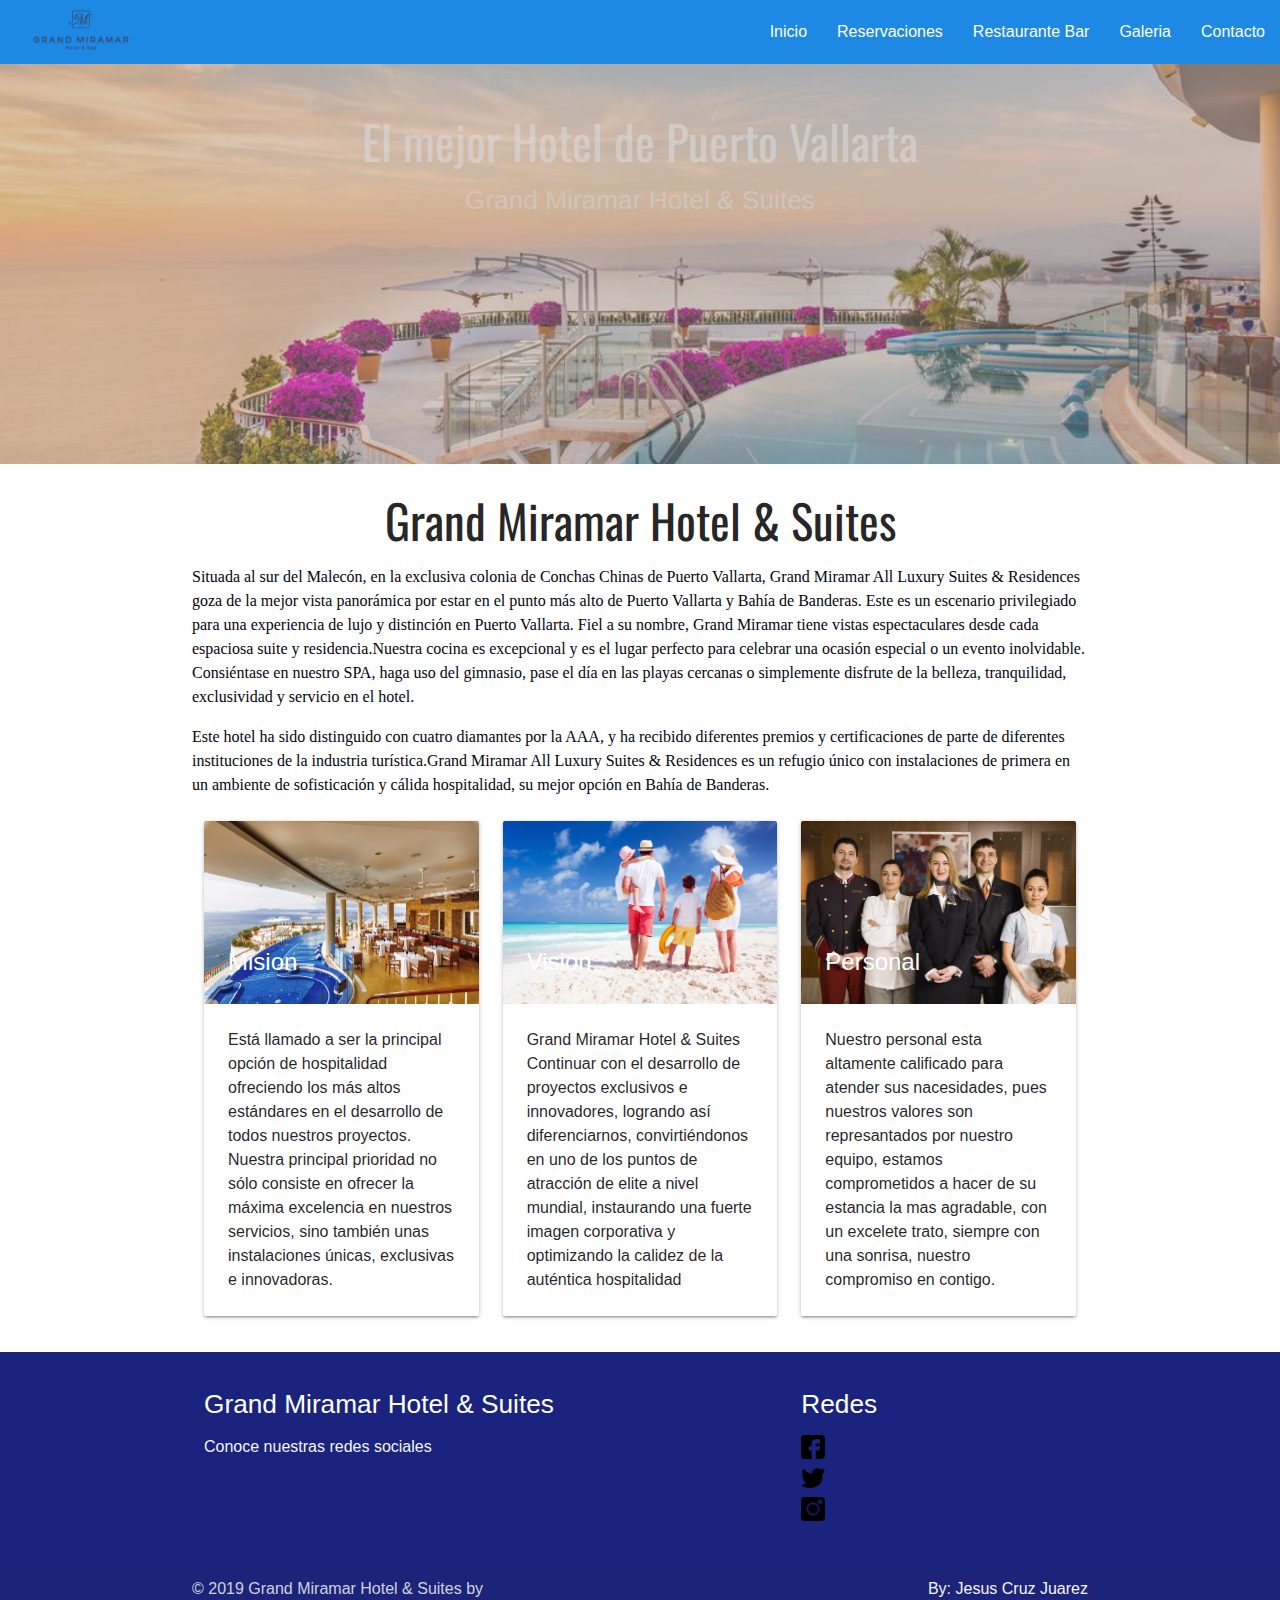
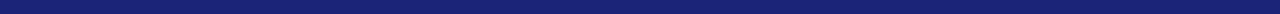
==== index.html @ ecaac6fb "hotel5estrellas" ====
<!DOCTYPE html>
<html lang="es">
<head>
	<meta charset="UTF-8">
	<meta name="author" content="PROTECO">
	<meta name="viewport" content="width=device-width, 
	initial-scale=1.0">
	<meta name="keywords" content="Hotel,vallarta,verano,reservaciones,suites,lujo,bar">
	<meta name="description" content="El mejor hotel de Vallarta">
	<title>Grand Miramar Hotel & Suites</title>
	<link rel="stylesheet" href="css/materialize.min.css">
	<link rel="stylesheet" href="css/style.css">
	<link rel="stylesheet" href="css/mediaqueries.css">
	<!--Import Google Icon Font-->
	<link href="https://fonts.googleapis.com/icon?family=Material+Icons" rel="stylesheet">
	<!-- GOOGLE FONTS -->
	<link href="https://fonts.googleapis.com/css?family=Oswald&display=swap" rel="stylesheet">
</head>
<body>
	<header>
		<!-- NAV -->
		<nav>
			<div class="nav-wrapper blue darken-1">
				<a href="#!" class="brand-logo">
					<img src="img/Hotel-logo.png" alt="">
				</a>
				<a href="#" data-target="mobile-demo" class="sidenav-trigger"><i class="material-icons">menu</i></a>
				<ul class="right hide-on-med-and-down">
					<li><a href="index.html">Inicio</a></li>
					<li><a href="menu.html">Reservaciones</a></li>
					<li><a href="restaurantebar.html">Restaurante Bar</a></li>
					<li><a href="galeria.html">Galeria</a></li>
					<li><a href="contacto.html">Contacto</a></li>
				</ul>
			</div>
		</nav>

		<ul class="sidenav indigo darken-1" id="mobile-demo">
				<li><a href="index.html">Inicio</a></li>
				<li><a href="menu.html">Reservaciones</a></li>
				<li><a href="restaurantebar.html">Restaurante Bar</a></li>
				<li><a href="galeria.html">Galeria</a></li>
				<li><a href="contacto.html">Contacto</a></li>
	</header>
	<main>
		<!-- Slider -->
		<div class="slider">
		    <ul class="slides">
		      <li>
		        <img src="img/slider1.jpg"> <!-- random image -->
		        <div class="caption center-align">
		          <h3>El mejor Hotel de Puerto Vallarta </h3>
		          <h5 class="light grey-text text-lighten-3">Grand Miramar Hotel & Suites</h5>
		        </div>
		      </li>
		      <li>
		        <img src="img/silider2.1.jpg"> <!-- random image -->
		        <div class="caption left-align">
		          <h3>Con la mejor vista al mar </h3>
		          <h5 class="light grey-text text-lighten-3">Grand Miramar Hotel & Suites</h5>
		        </div>
		      </li>
		      <li>
		        <img src="img/slider3.jpg"> <!-- random image -->
		        <div class="caption right-align">
		          <h3>Suites y Habitaciones de Lujo </h3>
		          <h5 class="light grey-text text-lighten-3">Grand Miramar Hotel & Suites</h5>
		        </div>
		      </li>
		      <li>
		        <img src="img/slider4.jpg"> <!-- random image -->
		        <div class="caption center-align">
		          <h3>Espacios recreativos y de relajacion </h3>
		          <h5 class="light grey-text text-lighten-3">Grand Miramar Hotel & Suites</h5>
		        </div>
		      </li>
		    </ul>
		  </div>


		<!-- titulo y cartas-->
		<div class="container">
			<h3 class="center-align hide-on-small-only">Grand Miramar Hotel & Suites</h3>
			<p class="texto">Situada al sur del Malecón, en la exclusiva colonia de Conchas Chinas de Puerto Vallarta, Grand Miramar All Luxury Suites & Residences goza de la mejor vista panorámica por estar en el punto más alto de Puerto Vallarta y Bahía de Banderas. 

​				Este es un escenario privilegiado para una experiencia de lujo y distinción en Puerto Vallarta. 				Fiel a su nombre, Grand Miramar tiene vistas espectaculares desde cada espaciosa suite y 						residencia. 
​
				Nuestra cocina es excepcional y es el lugar perfecto para celebrar una ocasión especial o un evento inolvidable.
				Consiéntase en nuestro SPA, haga uso del gimnasio, pase el día en las playas cercanas o simplemente disfrute de la belleza, tranquilidad, exclusividad y servicio en el hotel.


				</p>


<p class="texto">Este hotel ha sido distinguido con cuatro diamantes por la AAA, y ha recibido diferentes premios y certificaciones de parte de diferentes instituciones de la industria turística. 
​
Grand Miramar All Luxury Suites & Residences es un refugio único con instalaciones de primera en un ambiente de sofisticación y cálida hospitalidad, su mejor opción en Bahía de Banderas.</p>
			<div class="row">
				<div class="col s12 m4">
					<div class="card">
					       <div class="card-image">
					         <img src="img/cardhotel1.jpg">
					         <span class="card-title">Mision</span>
					        
					       </div>
					       <div class="card-content">
					         <p> Está llamado a ser la principal opción de hospitalidad ofreciendo los más altos estándares en el desarrollo de todos nuestros proyectos. Nuestra principal prioridad no sólo consiste en ofrecer la máxima excelencia en nuestros servicios, sino también unas instalaciones únicas, exclusivas e innovadoras.</p>
					       </div>
					     </div>
				</div>
				<div class="col s12 m4">
					<div class="card">
					       <div class="card-image">
					         <img src="img/cardrempl.jpg">
					         <span class="card-title">Vision</span>
					         
					       </div>
					       <div class="card-content">
					         <p>Grand Miramar Hotel & Suites Continuar con el desarrollo de proyectos exclusivos e innovadores, logrando así diferenciarnos, convirtiéndonos en uno de los puntos de atracción de elite a nivel mundial, instaurando una fuerte imagen corporativa y optimizando la calidez de la auténtica hospitalidad</p>
					       </div>
					     </div>
				</div>
				<div class="col s12 m4">
					<div class="card">
					       <div class="card-image">
					         <img src="img/personal.jpg">
					         <span class="card-title">Personal</span>
					         
					       </div>
					       <div class="card-content">
					         <p>Nuestro personal esta altamente calificado para atender sus nacesidades, pues
					         nuestros valores son represantados por nuestro equipo, estamos comprometidos
					    	 a hacer de su estancia la mas agradable, con un excelete trato, siempre con una sonrisa, nuestro compromiso en contigo.  </p>
					       </div>
					     </div>
				</div>
			</div>
		</div>
	</main>
	

<footer class="page-footer indigo darken-4
">
          <div class="container">
            <div class="row">
              <div class="col l6 s12">
                <h5 class="white-text">Grand Miramar Hotel & Suites</h5>
                <p class="grey-text text-lighten-4">Conoce nuestras redes sociales</p>
              </div>
              <div class="col l4 offset-l2 s12">
                <h5 class="white-text">Redes</h5>
                <ul>
                  <li><a class="grey-text text-lighten-3" href="https://www.facebook.com/GrandMiramarPuertoVallarta/?ref=hl"><img src="img/facebook.png" alt=""></a></li>
                   <li><a class="grey-text text-lighten-3" href="https://twitter.com/GrandMiramarPV"><img src="img/twitter.png" alt=""></a></li>
                 
                  <li><a class="grey-text text-lighten-3" href="https://www.instagram.com/grandmiramarpv/"><img src="img/instagram.png"></a></li>

                </ul>
              </div>
            </div>
          </div>
          <div class="footer-copyright">
            <div class="container">
            © 2019 Grand Miramar Hotel & Suites by      
            <a class="grey-text text-lighten-4 right" > By: Jesus Cruz Juarez</a>
            </div>
          </div>
        </footer>


</body>
<script src="js/jquery.js"></script>
<script src="js/materialize.min.js"></script>
<script src="js/app.js"></script>
<!-- Global site tag (gtag.js) - Google Analytics 
<script async src="https://www.googletagmanager.com/gtag/js?id=UA-142548587-1"></script>
<script>
  window.dataLayer = window.dataLayer || [];
  function gtag(){dataLayer.push(arguments);}
  gtag('js', new Date());

  gtag('config', 'UA-142548587-1');
</script>-->

</html>
---- css/style.css ----
body {
    display: flex;
    min-height: 100vh;
    flex-direction: column;
  }

  main {
    flex: 1 0 auto;
  }

.brand-logo img{
	height: 60px;
}

h3{
	font-family: 'Oswald', sans-serif;
}
.texto{
  color: #04050D;

 font-family: Georgia, Serif;
}
---- css/mediaqueries.css ----
html {
  font-size: 1rem;
}

 /* Extra small devices (phones, 600px and down) */
@media only screen and (max-width: 600px) {
	html {
    font-size: .5rem;
  	} 	
}

/* Small devices (portrait tablets and large phones, 600px and up) */
@media only screen and (min-width: 600px) {
	
}

/* Medium devices (landscape tablets, 768px and up) */
@media only screen and (min-width: 768px) {
	
	 html {
    font-size: .8rem;
  	}
  	
}

/* Large devices (laptops/desktops, 992px and up) */
@media only screen and (min-width: 992px) {
	html{
	    font-size: 1rem;
	}
}

/* Extra large devices (large laptops and desktops, 1200px and up) */
@media only screen and (min-width: 1200px) {...}
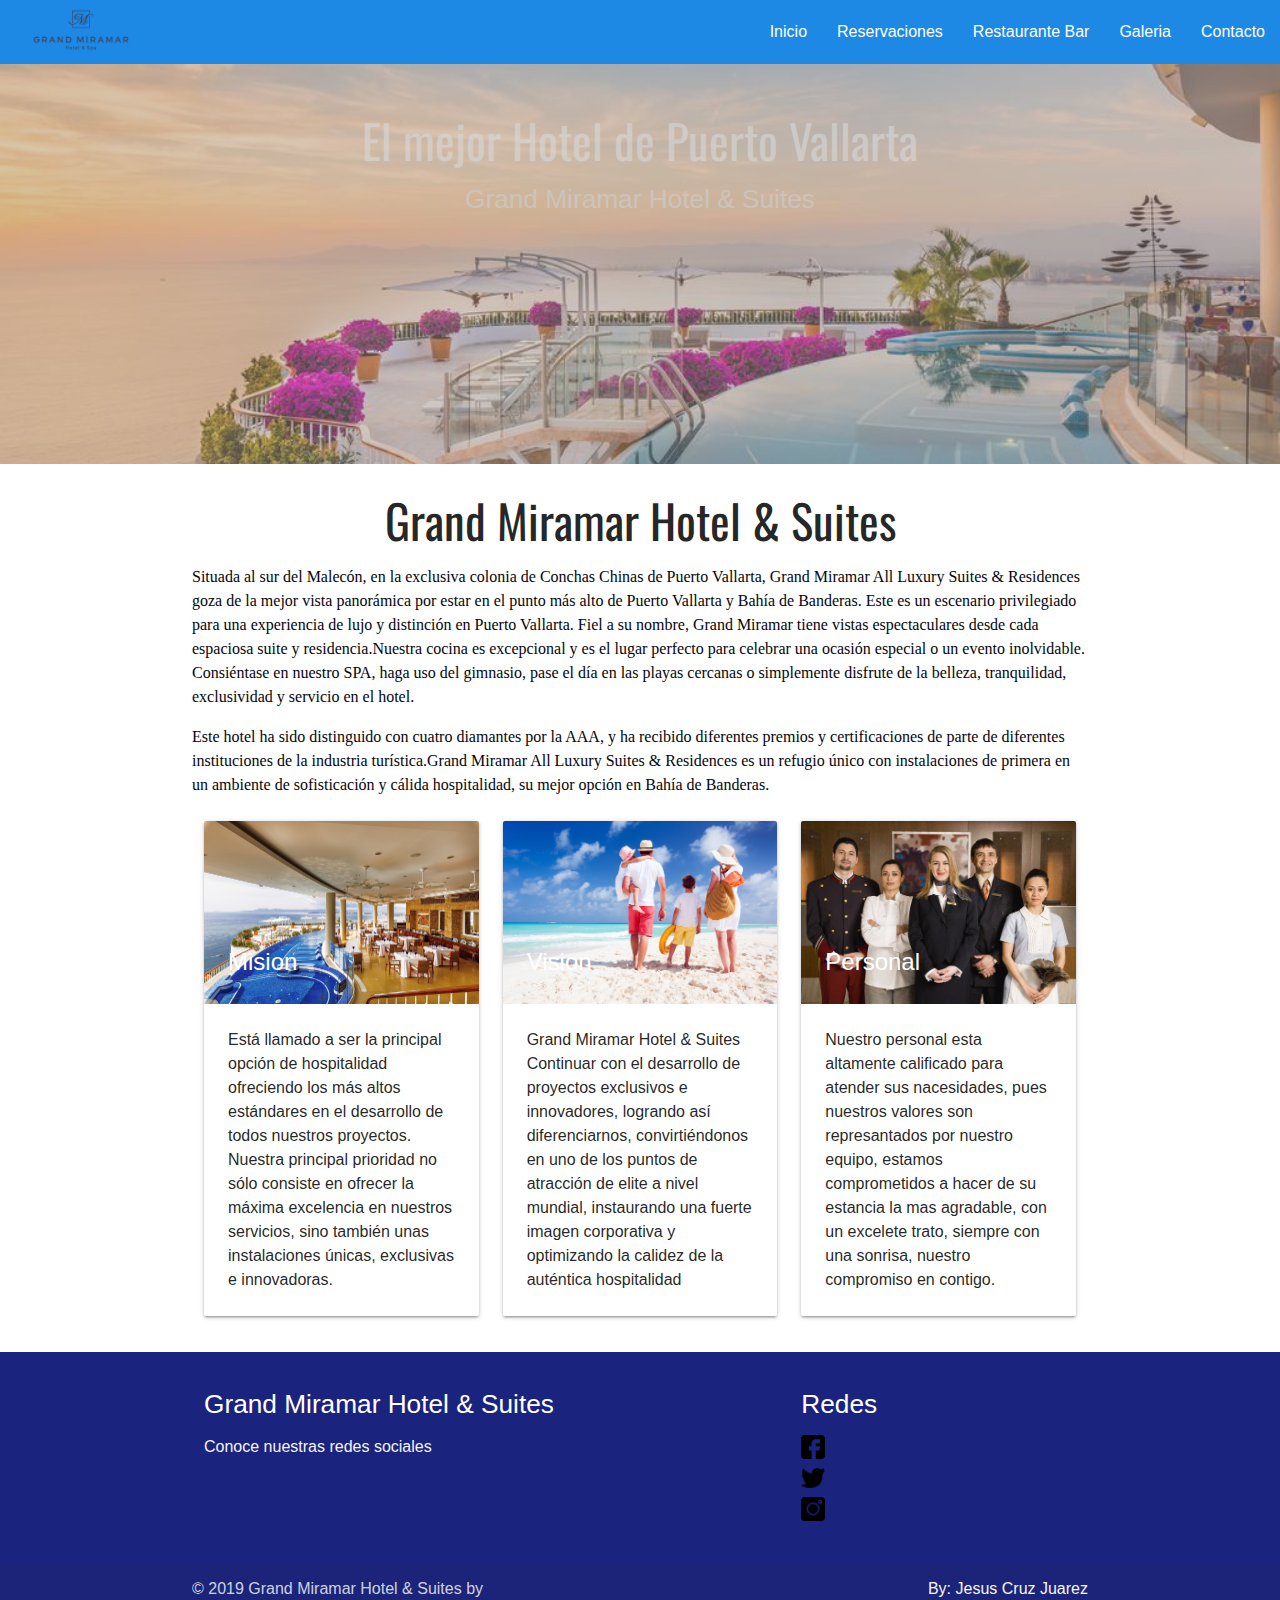
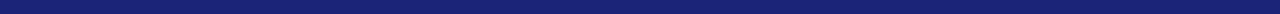
==== commit 82859d85: "Update index.html" ====
--- a/index.html
+++ b/index.html
@@ -172,15 +172,16 @@
 <script src="js/jquery.js"></script>
 <script src="js/materialize.min.js"></script>
 <script src="js/app.js"></script>
-<!-- Global site tag (gtag.js) - Google Analytics 
-<script async src="https://www.googletagmanager.com/gtag/js?id=UA-142548587-1"></script>
+<!-- Global site tag (gtag.js) - Google Analytics -->
+<script async src="https://www.googletagmanager.com/gtag/js?id=UA-143036095-1"></script>
 <script>
   window.dataLayer = window.dataLayer || [];
   function gtag(){dataLayer.push(arguments);}
   gtag('js', new Date());
 
-  gtag('config', 'UA-142548587-1');
-</script>-->
+  gtag('config', 'UA-143036095-1');
+</script>
+
 
 </html>
 
